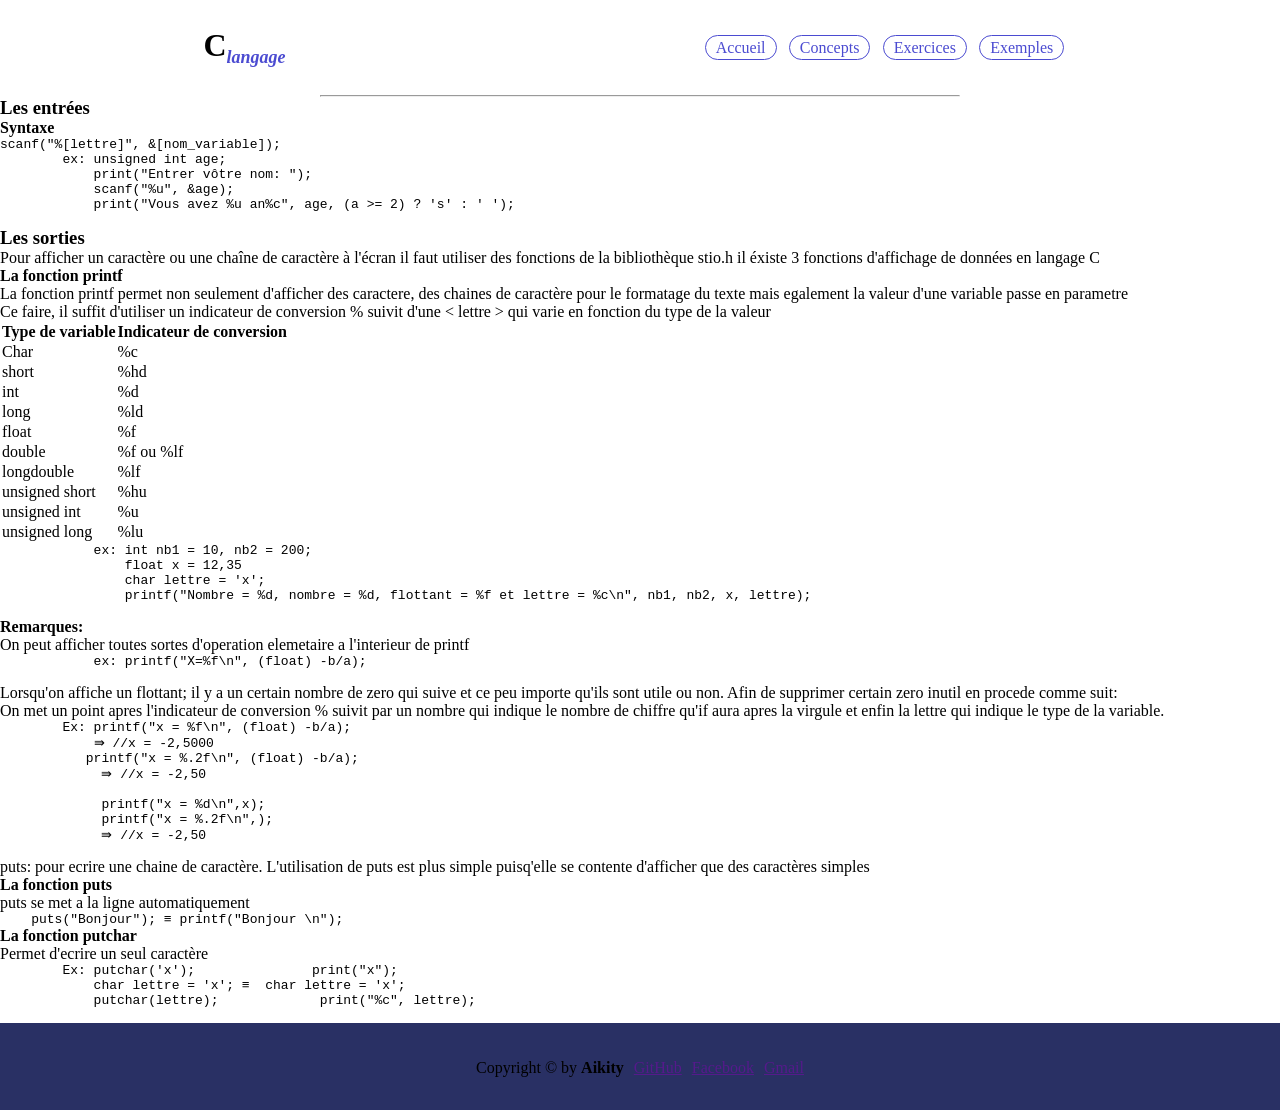
==== flux.html @ c532ed44 "style: organize space layout" ====
<!DOCTYPE html>
<html lang="en">

<head>
    <meta charset="UTF-8">
    <meta name="viewport" content="width=device-width, initial-scale=1.0">
    <link rel="stylesheet" href="CSS/style.css">

    <title>Les entrées et les sorties</title>
</head>

<body>
   <header id="header">
        <h1>C<sub>langage</sub></h1>
        <nav class="nav-header">
            <ul class="list-header">
                <li><a href="#">Accueil</a></li>
                <li><a  href="#">Concepts</a></li>
                <li><a  href="#">Exercices</a></li>
                <li><a  href="#">Exemples</a></li>
            </ul>
        </nav>
    </header>
    <hr >
    <h3>Les entrées</h3>
    <h4>Syntaxe</h4>
    <pre>scanf("%[lettre]", &[nom_variable]);</pre>
    <pre>
        ex: unsigned int age;
            print("Entrer vôtre nom: ");
            scanf("%u", &age);
            print("Vous avez %u an%c", age, (a >= 2) ? 's' : ' ');
     </pre>

    <h3>Les sorties</h3>
    <p>Pour afficher un caractère ou une chaîne de caractère à l'écran il faut utiliser des fonctions de la bibliothèque
        stio.h il éxiste 3 fonctions d'affichage de données en langage C</p>
    <h4>La fonction printf</h4>
    <p>La fonction printf permet non seulement d'afficher des caractere, des chaines de caractère pour le formatage du
        texte mais egalement la valeur d'une variable passe en parametre</p>
    <p>Ce faire, il suffit d'utiliser un indicateur de conversion % suivit d'une &lt; lettre &gt; qui varie en fonction
        du type de la valeur</p>

    <table>
        <thead>
            <tr>
                <th>Type de variable</th>
                <th>Indicateur de conversion</th>
            </tr>
        </thead>
        <tbody>
            <tr>
                <td>Char</td>
                <td>%c</td>
            </tr>
            <tr>
                <td>short</td>
                <td>%hd</td>
            </tr>
            <tr>
                <td>int</td>
                <td>%d</td>
            </tr>
            <tr>
                <td>long</td>
                <td>%ld</td>
            </tr>
            <tr>
                <td>float</td>
                <td>%f</td>
            </tr>
            <tr>
                <td>double</td>
                <td>%f ou %lf</td>
            </tr>
            <tr>
                <td>longdouble</td>
                <td>%lf</td>
            </tr>
            <tr>
                <td>unsigned short</td>
                <td>%hu</td>
            </tr>
            <tr>
                <td>unsigned int</td>
                <td>%u</td>
            </tr>
            <tr>
                <td>unsigned long</td>
                <td>%lu</td>
            </tr>
        </tbody>
    </table>

    <pre>
            ex: int nb1 = 10, nb2 = 200;
                float x = 12,35
                char lettre = 'x';
                printf("Nombre = %d, nombre = %d, flottant = %f et lettre = %c\n", nb1, nb2, x, lettre);
        </pre>
    <h4>Remarques:</h4>
    <p>On peut afficher toutes sortes d'operation elemetaire a l'interieur de printf</p>
    <pre>
            ex: printf("X=%f\n", (float) -b/a);
         </pre>

    <p>
        Lorsqu'on affiche un flottant; il y a un certain nombre de zero qui suive et ce peu importe qu'ils sont utile ou
        non. Afin de supprimer certain zero inutil en procede comme suit:
    </p>
    <p>
        On met un point apres l'indicateur de conversion % suivit par un nombre qui indique le nombre de chiffre qu'if aura apres la virgule et enfin la lettre qui indique le type de la variable.
    </p>
    <pre>
        Ex: printf("x = %f\n", (float) -b/a);
            &rAarr; //x = -2,5000
           printf("x = %.2f\n", (float) -b/a);
             &rAarr; //x = -2,50

             printf("x = %d\n",x);
             printf("x = %.2f\n",);
             &rAarr; //x = -2,50
    </pre>

    <p>puts: pour ecrire une chaine de caractère. L'utilisation de puts est plus simple puisq'elle se contente d'afficher que des caractères simples</p>
    <h4>La fonction puts</h4>

    <p>
        puts se met a la ligne automatiquement
    </p>
<pre>
    puts("Bonjour"); &equiv; printf("Bonjour \n");
</pre>
    <h4>La fonction putchar</h4>
    <p>Permet d'ecrire un seul caractère</p>
    <pre>
        Ex: putchar('x');               print("x");
            char lettre = 'x'; &equiv;  char lettre = 'x';
            putchar(lettre);             print("%c", lettre);
    </pre>
  <footer>
        <p>Copyright &copy; by <strong> Aikity</strong> </p>
        <a href="">GitHub</a>
        <a href="">Facebook</a>
        <a href="">Gmail</a>
    </footer>
</body>

</html>
---- CSS/style.css ----
*{
    padding: 0;
    margin: 0;
    box-sizing: border-box;
}
:root{
    --COLOR-DESIGN: rgb(75, 75, 209);
    --COLOR-DARK: rgb(41, 48, 100);
}



#main-content {
    display: flex;
    flex-direction: column;
    width: 50vw;
    margin: auto;
}

header {
    display: flex;
    justify-content: space-around;
    align-items: center;
    padding: 3vh 0;
}

footer{
    display: flex;
    justify-content: center;    
    align-items: center;
    gap: 10px;
    height: 10vh;
    background: var(--COLOR-DARK);
}

header + hr {
    width: 50vw;
    margin: auto;
}

h1 > sub {
    color: var(--COLOR-DESIGN);
    font-size: large;
    font-style: italic;

}



.list-header{
     width: 30vw;
    display: flex;
    justify-content: space-evenly;
}
.list-header > li {
    list-style: none;
}

.list-header li > a{
    text-decoration: none;
    color: var(--COLOR-DESIGN);
    border: 1px solid var(--COLOR-DESIGN);
    padding: 3px 10px;
    border-radius: 50px;
}

aside {
    position: absolute;
    background: var(--COLOR-DARK);
    line-height: 3vh;
}
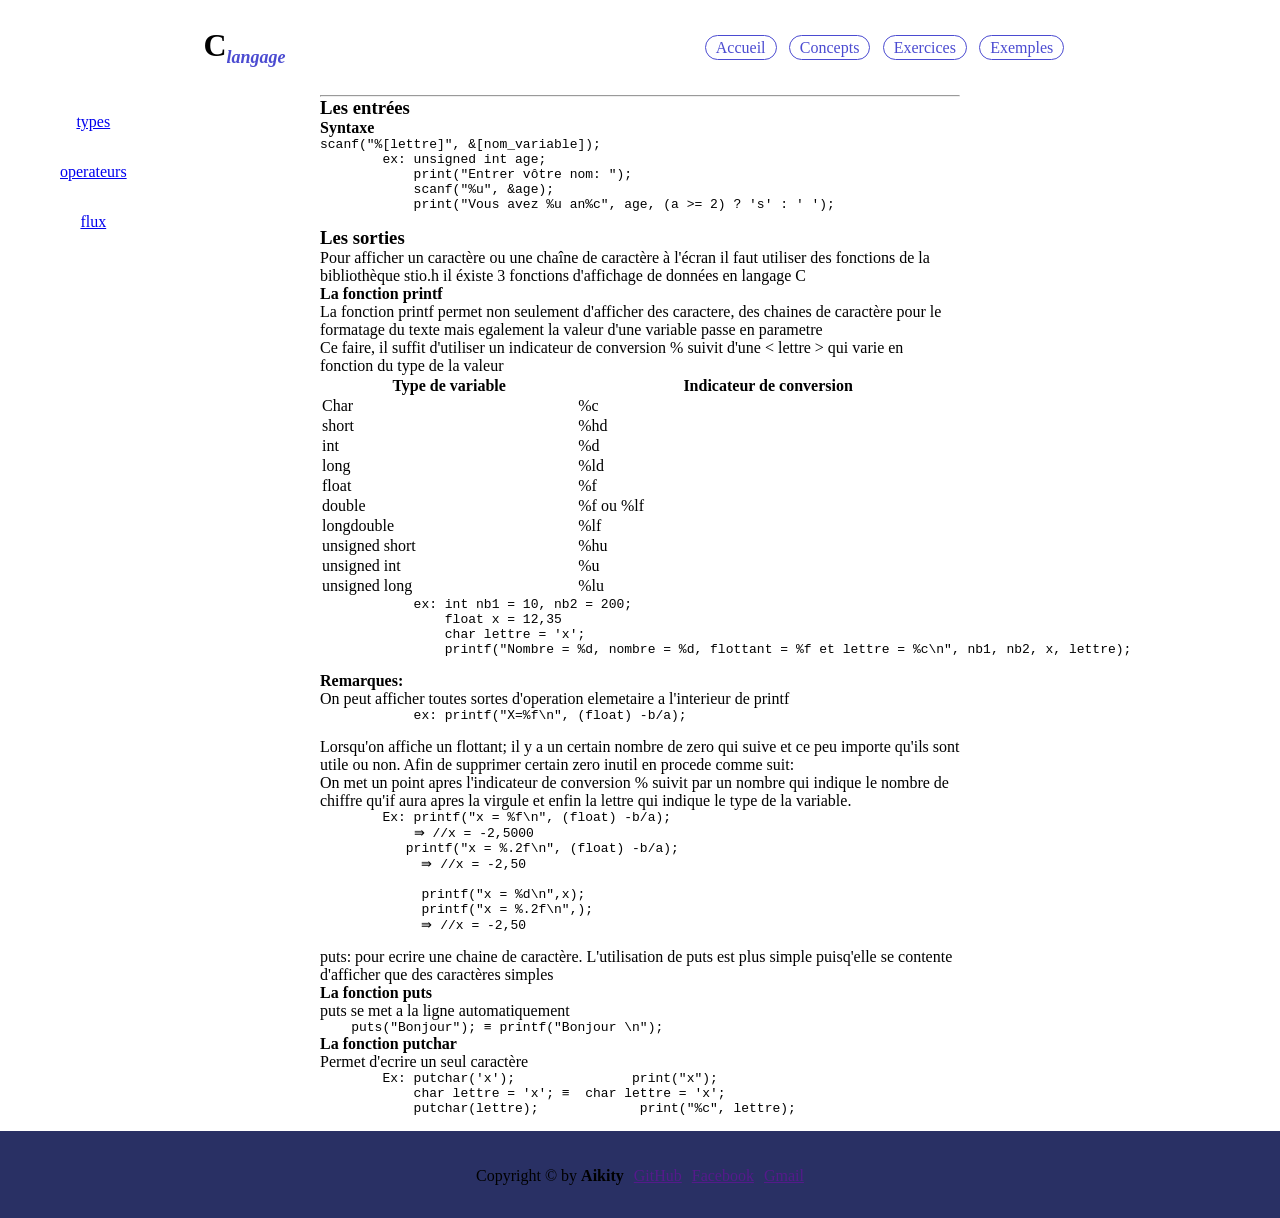
==== commit bd7fb1dd: "style: structure layout" ====
--- a/flux.html
+++ b/flux.html
@@ -10,108 +10,121 @@
 </head>
 
 <body>
-   <header id="header">
+    <header id="header">
         <h1>C<sub>langage</sub></h1>
         <nav class="nav-header">
             <ul class="list-header">
                 <li><a href="#">Accueil</a></li>
-                <li><a  href="#">Concepts</a></li>
-                <li><a  href="#">Exercices</a></li>
-                <li><a  href="#">Exemples</a></li>
+                <li><a href="#">Concepts</a></li>
+                <li><a href="#">Exercices</a></li>
+                <li><a href="#">Exemples</a></li>
             </ul>
         </nav>
     </header>
-    <hr >
-    <h3>Les entrées</h3>
-    <h4>Syntaxe</h4>
-    <pre>scanf("%[lettre]", &[nom_variable]);</pre>
-    <pre>
+    <hr>
+      <aside>
+        <a href="types.html">types</a>
+        <a href="operateurs.html">operateurs</a>
+        <a href="flux.html">flux</a>
+    </aside>
+
+    <main id="main-content">
+        <h3>Les entrées</h3>
+        <h4>Syntaxe</h4>
+        <pre>scanf("%[lettre]", &[nom_variable]);</pre>
+        <pre>
         ex: unsigned int age;
             print("Entrer vôtre nom: ");
             scanf("%u", &age);
             print("Vous avez %u an%c", age, (a >= 2) ? 's' : ' ');
      </pre>
 
-    <h3>Les sorties</h3>
-    <p>Pour afficher un caractère ou une chaîne de caractère à l'écran il faut utiliser des fonctions de la bibliothèque
-        stio.h il éxiste 3 fonctions d'affichage de données en langage C</p>
-    <h4>La fonction printf</h4>
-    <p>La fonction printf permet non seulement d'afficher des caractere, des chaines de caractère pour le formatage du
-        texte mais egalement la valeur d'une variable passe en parametre</p>
-    <p>Ce faire, il suffit d'utiliser un indicateur de conversion % suivit d'une &lt; lettre &gt; qui varie en fonction
-        du type de la valeur</p>
+        <h3>Les sorties</h3>
+        <p>Pour afficher un caractère ou une chaîne de caractère à l'écran il faut utiliser des fonctions de la
+            bibliothèque
+            stio.h il éxiste 3 fonctions d'affichage de données en langage C</p>
+        <h4>La fonction printf</h4>
+        <p>La fonction printf permet non seulement d'afficher des caractere, des chaines de caractère pour le formatage
+            du
+            texte mais egalement la valeur d'une variable passe en parametre</p>
+        <p>Ce faire, il suffit d'utiliser un indicateur de conversion % suivit d'une &lt; lettre &gt; qui varie en
+            fonction
+            du type de la valeur</p>
 
-    <table>
-        <thead>
-            <tr>
-                <th>Type de variable</th>
-                <th>Indicateur de conversion</th>
-            </tr>
-        </thead>
-        <tbody>
-            <tr>
-                <td>Char</td>
-                <td>%c</td>
-            </tr>
-            <tr>
-                <td>short</td>
-                <td>%hd</td>
-            </tr>
-            <tr>
-                <td>int</td>
-                <td>%d</td>
-            </tr>
-            <tr>
-                <td>long</td>
-                <td>%ld</td>
-            </tr>
-            <tr>
-                <td>float</td>
-                <td>%f</td>
-            </tr>
-            <tr>
-                <td>double</td>
-                <td>%f ou %lf</td>
-            </tr>
-            <tr>
-                <td>longdouble</td>
-                <td>%lf</td>
-            </tr>
-            <tr>
-                <td>unsigned short</td>
-                <td>%hu</td>
-            </tr>
-            <tr>
-                <td>unsigned int</td>
-                <td>%u</td>
-            </tr>
-            <tr>
-                <td>unsigned long</td>
-                <td>%lu</td>
-            </tr>
-        </tbody>
-    </table>
+        <table>
+            <thead>
+                <tr>
+                    <th>Type de variable</th>
+                    <th>Indicateur de conversion</th>
+                </tr>
+            </thead>
+            <tbody>
+                <tr>
+                    <td>Char</td>
+                    <td>%c</td>
+                </tr>
+                <tr>
+                    <td>short</td>
+                    <td>%hd</td>
+                </tr>
+                <tr>
+                    <td>int</td>
+                    <td>%d</td>
+                </tr>
+                <tr>
+                    <td>long</td>
+                    <td>%ld</td>
+                </tr>
+                <tr>
+                    <td>float</td>
+                    <td>%f</td>
+                </tr>
+                <tr>
+                    <td>double</td>
+                    <td>%f ou %lf</td>
+                </tr>
+                <tr>
+                    <td>longdouble</td>
+                    <td>%lf</td>
+                </tr>
+                <tr>
+                    <td>unsigned short</td>
+                    <td>%hu</td>
+                </tr>
+                <tr>
+                    <td>unsigned int</td>
+                    <td>%u</td>
+                </tr>
+                <tr>
+                    <td>unsigned long</td>
+                    <td>%lu</td>
+                </tr>
+            </tbody>
+        </table>
 
-    <pre>
+        <pre>
             ex: int nb1 = 10, nb2 = 200;
                 float x = 12,35
                 char lettre = 'x';
                 printf("Nombre = %d, nombre = %d, flottant = %f et lettre = %c\n", nb1, nb2, x, lettre);
         </pre>
-    <h4>Remarques:</h4>
-    <p>On peut afficher toutes sortes d'operation elemetaire a l'interieur de printf</p>
-    <pre>
+        <h4>Remarques:</h4>
+        <p>On peut afficher toutes sortes d'operation elemetaire a l'interieur de printf</p>
+        <pre>
             ex: printf("X=%f\n", (float) -b/a);
          </pre>
 
-    <p>
-        Lorsqu'on affiche un flottant; il y a un certain nombre de zero qui suive et ce peu importe qu'ils sont utile ou
-        non. Afin de supprimer certain zero inutil en procede comme suit:
-    </p>
-    <p>
-        On met un point apres l'indicateur de conversion % suivit par un nombre qui indique le nombre de chiffre qu'if aura apres la virgule et enfin la lettre qui indique le type de la variable.
-    </p>
-    <pre>
+        <p>
+            Lorsqu'on affiche un flottant; il y a un certain nombre de zero qui suive et ce peu importe qu'ils sont
+            utile ou
+            non. Afin de supprimer certain zero inutil en procede comme suit:
+        </p>
+        <p>
+            On met un point apres l'indicateur de conversion % suivit par un nombre qui indique le nombre de chiffre
+            qu'if
+            aura apres la virgule et enfin la lettre qui indique le type de la variable.
+        </p>
+        <pre>
         Ex: printf("x = %f\n", (float) -b/a);
             &rAarr; //x = -2,5000
            printf("x = %.2f\n", (float) -b/a);
@@ -122,23 +135,26 @@
              &rAarr; //x = -2,50
     </pre>
 
-    <p>puts: pour ecrire une chaine de caractère. L'utilisation de puts est plus simple puisq'elle se contente d'afficher que des caractères simples</p>
-    <h4>La fonction puts</h4>
+        <p>puts: pour ecrire une chaine de caractère. L'utilisation de puts est plus simple puisq'elle se contente
+            d'afficher que des caractères simples</p>
+        <h4>La fonction puts</h4>
 
-    <p>
-        puts se met a la ligne automatiquement
-    </p>
-<pre>
+        <p>
+            puts se met a la ligne automatiquement
+        </p>
+        <pre>
     puts("Bonjour"); &equiv; printf("Bonjour \n");
 </pre>
-    <h4>La fonction putchar</h4>
-    <p>Permet d'ecrire un seul caractère</p>
-    <pre>
+        <h4>La fonction putchar</h4>
+        <p>Permet d'ecrire un seul caractère</p>
+        <pre>
         Ex: putchar('x');               print("x");
             char lettre = 'x'; &equiv;  char lettre = 'x';
             putchar(lettre);             print("%c", lettre);
     </pre>
-  <footer>
+    </main>
+
+    <footer>
         <p>Copyright &copy; by <strong> Aikity</strong> </p>
         <a href="">GitHub</a>
         <a href="">Facebook</a>
--- a/CSS/style.css
+++ b/CSS/style.css
@@ -66,6 +66,9 @@
 
 aside {
     position: absolute;
-    background: var(--COLOR-DARK);
-    line-height: 3vh;
+    line-height: 50px;
+    display: flex;
+    flex-direction: column;
+    text-align: center;
+    padding-left: 60px;
 }
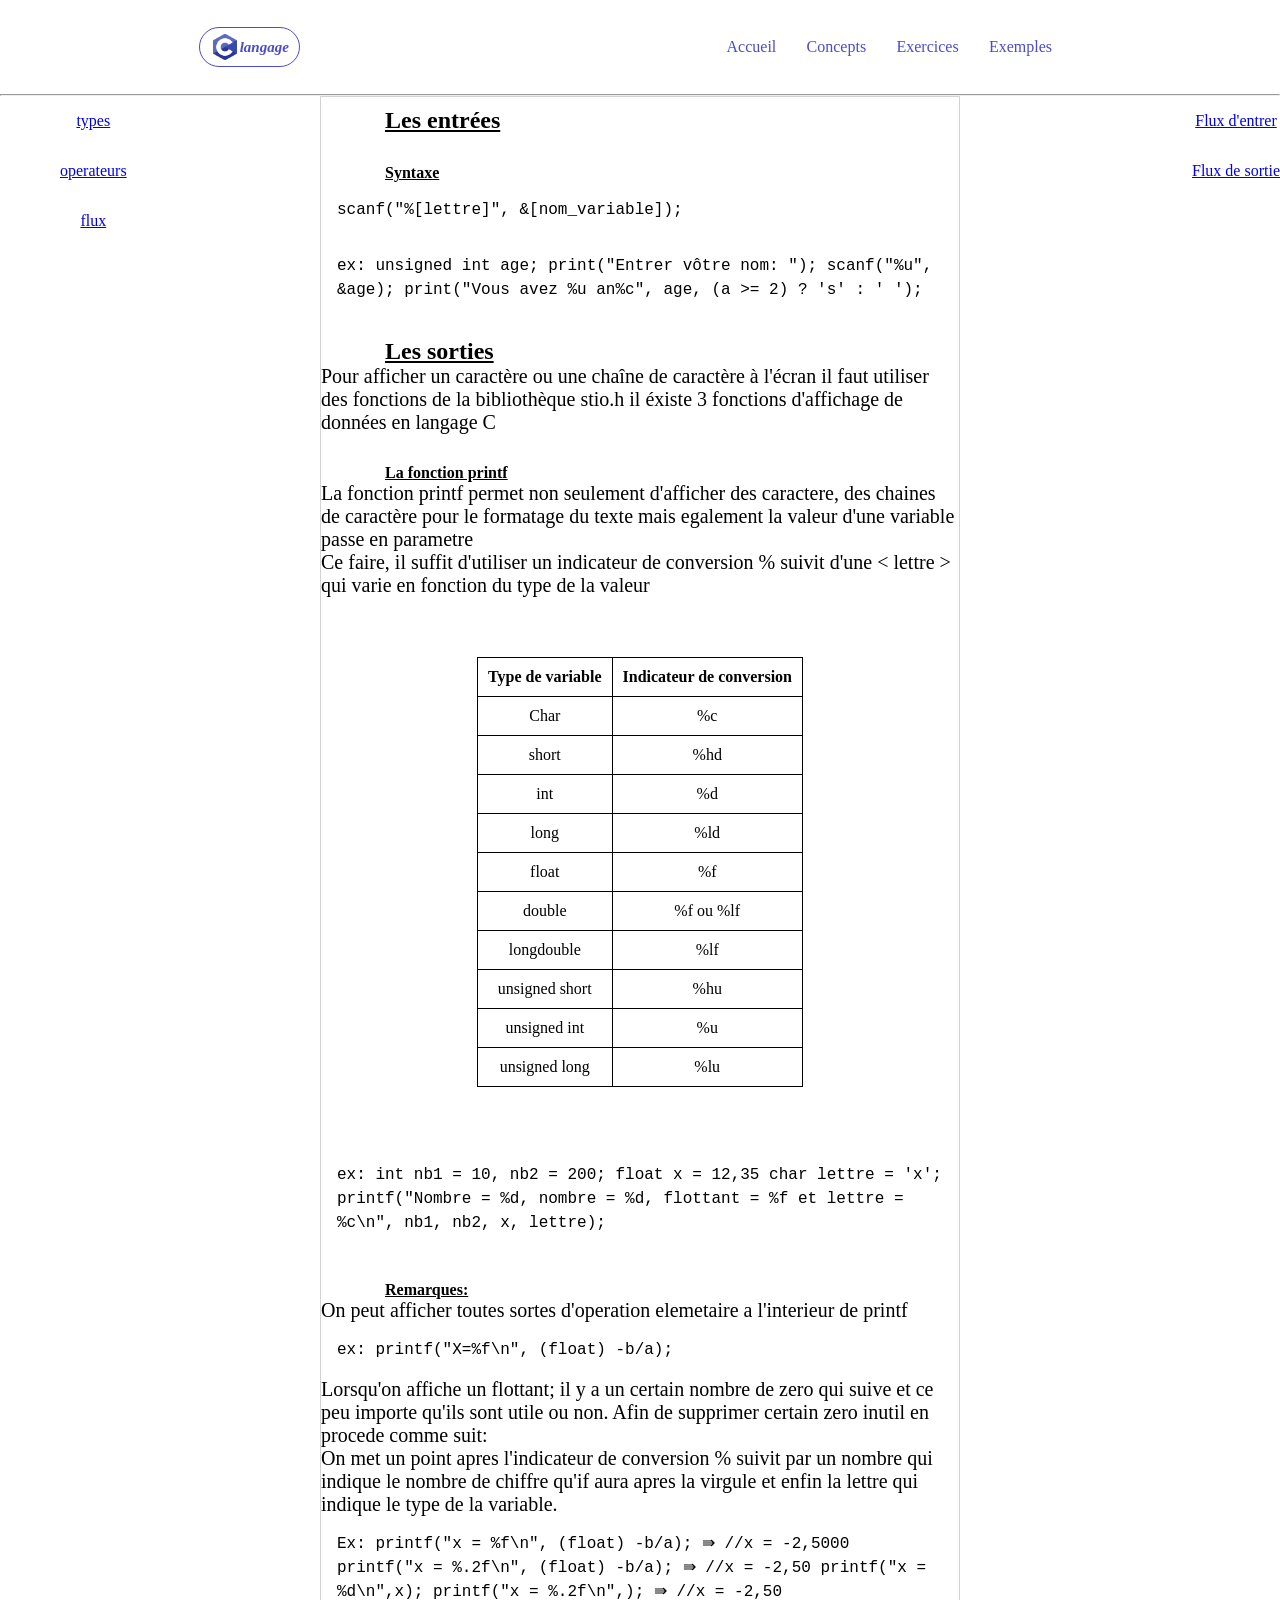
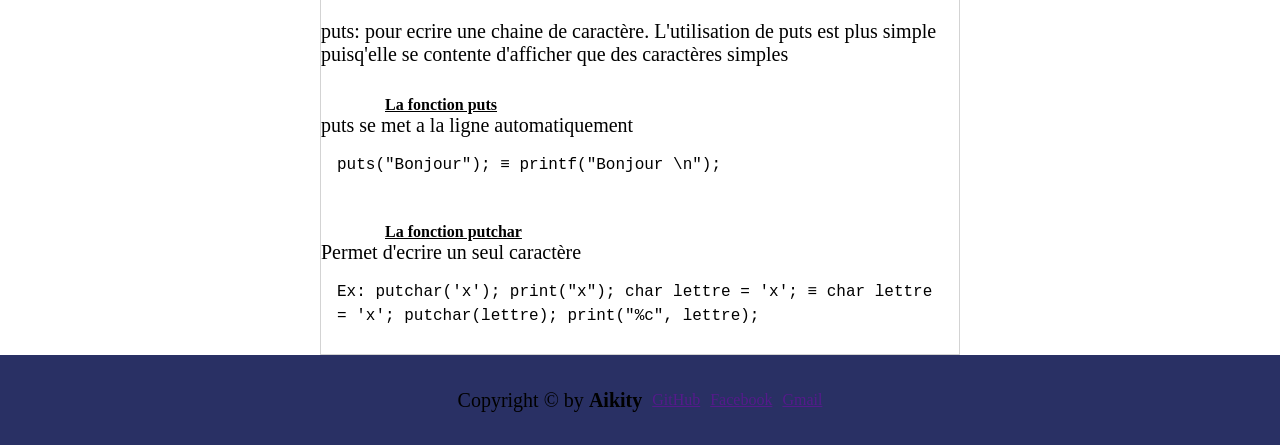
==== commit a4ee5333: "update flux input and output" ====
--- a/flux.html
+++ b/flux.html
@@ -5,16 +5,24 @@
     <meta charset="UTF-8">
     <meta name="viewport" content="width=device-width, initial-scale=1.0">
     <link rel="stylesheet" href="CSS/style.css">
+    <link rel="stylesheet" href="CSS/flux.css">
+
 
     <title>Les entrées et les sorties</title>
 </head>
 
 <body>
+
     <header id="header">
-        <h1>C<sub>langage</sub></h1>
+        <div class="logo-titre">
+            <img src="assets/c_logos.png" alt="logos_c" widh="30px" height="30px">
+            <h1>langage</h1>
+        </div>
+
+
         <nav class="nav-header">
             <ul class="list-header">
-                <li><a href="#">Accueil</a></li>
+                <li><a href="index.html">Accueil</a></li>
                 <li><a href="#">Concepts</a></li>
                 <li><a href="#">Exercices</a></li>
                 <li><a href="#">Exemples</a></li>
@@ -22,109 +30,148 @@
         </nav>
     </header>
     <hr>
-      <aside>
+
+    <!-- ================= SOMMAIRE (gauche) ================= -->
+    <aside class="aside-left">
         <a href="types.html">types</a>
         <a href="operateurs.html">operateurs</a>
         <a href="flux.html">flux</a>
     </aside>
 
+    <!-- =================      SOMMAIRE (droite) ================= -->
+    <aside id="aside-right">
+        <a href="#flux_entrer">Flux d'entrer</a>
+        <a href="#flux_sortie">Flux de sortie</a>
+    </aside>
+
     <main id="main-content">
-        <h3>Les entrées</h3>
-        <h4>Syntaxe</h4>
-        <pre>scanf("%[lettre]", &[nom_variable]);</pre>
-        <pre>
-        ex: unsigned int age;
-            print("Entrer vôtre nom: ");
-            scanf("%u", &age);
-            print("Vous avez %u an%c", age, (a >= 2) ? 's' : ' ');
-     </pre>
-
-        <h3>Les sorties</h3>
-        <p>Pour afficher un caractère ou une chaîne de caractère à l'écran il faut utiliser des fonctions de la
-            bibliothèque
-            stio.h il éxiste 3 fonctions d'affichage de données en langage C</p>
-        <h4>La fonction printf</h4>
-        <p>La fonction printf permet non seulement d'afficher des caractere, des chaines de caractère pour le formatage
-            du
-            texte mais egalement la valeur d'une variable passe en parametre</p>
-        <p>Ce faire, il suffit d'utiliser un indicateur de conversion % suivit d'une &lt; lettre &gt; qui varie en
-            fonction
-            du type de la valeur</p>
-
-        <table>
-            <thead>
-                <tr>
-                    <th>Type de variable</th>
-                    <th>Indicateur de conversion</th>
-                </tr>
-            </thead>
-            <tbody>
-                <tr>
-                    <td>Char</td>
-                    <td>%c</td>
-                </tr>
-                <tr>
-                    <td>short</td>
-                    <td>%hd</td>
-                </tr>
-                <tr>
-                    <td>int</td>
-                    <td>%d</td>
-                </tr>
-                <tr>
-                    <td>long</td>
-                    <td>%ld</td>
-                </tr>
-                <tr>
-                    <td>float</td>
-                    <td>%f</td>
-                </tr>
-                <tr>
-                    <td>double</td>
-                    <td>%f ou %lf</td>
-                </tr>
-                <tr>
-                    <td>longdouble</td>
-                    <td>%lf</td>
-                </tr>
-                <tr>
-                    <td>unsigned short</td>
-                    <td>%hu</td>
-                </tr>
-                <tr>
-                    <td>unsigned int</td>
-                    <td>%u</td>
-                </tr>
-                <tr>
-                    <td>unsigned long</td>
-                    <td>%lu</td>
-                </tr>
-            </tbody>
-        </table>
-
-        <pre>
-            ex: int nb1 = 10, nb2 = 200;
-                float x = 12,35
-                char lettre = 'x';
-                printf("Nombre = %d, nombre = %d, flottant = %f et lettre = %c\n", nb1, nb2, x, lettre);
-        </pre>
-        <h4>Remarques:</h4>
-        <p>On peut afficher toutes sortes d'operation elemetaire a l'interieur de printf</p>
-        <pre>
+        <!-- flux entrer -->
+        <div id="flux_entrer">
+            <h2>Les entrées</h3>
+                <h4>Syntaxe</h4>
+                <div>
+                    <pre>scanf("%[lettre]", &[nom_variable]);</pre>
+
+                </div>
+                <div>
+
+                    <pre>
+
+            ex: unsigned int age;
+                print("Entrer vôtre nom: ");
+                scanf("%u", &age);
+                print("Vous avez %u an%c", age, (a >= 2) ? 's' : ' ');
+         </pre>
+                </div>
+        </div>
+
+
+        <!-- flux sorite -->
+        <div id="flux_sortie">
+            <h2>Les sorties</h3>
+
+            <div class="paragraphe1">
+
+                <p>Pour afficher un caractère ou une chaîne de caractère à l'écran il faut utiliser des fonctions de la
+                    bibliothèque
+                    stio.h il éxiste 3 fonctions d'affichage de données en langage C</p>
+            <div class="printf">
+
+            </div>
+                <h4>La fonction printf</h4>
+                <p>La fonction printf permet non seulement d'afficher des caractere, des chaines de caractère pour le
+                    formatage
+                    du
+                    texte mais egalement la valeur d'une variable passe en parametre</p>
+                <p>Ce faire, il suffit d'utiliser un indicateur de conversion % suivit d'une &lt; lettre &gt; qui varie
+                    en
+                    fonction
+                    du type de la valeur</p>
+            </div>
+
+            <div class="table">
+                <table>
+                    <thead>
+                        <tr>
+                            <th>Type de variable</th>
+                            <th>Indicateur de conversion</th>
+                        </tr>
+                    </thead>
+                    <tbody>
+                        <tr>
+                            <td>Char</td>
+                            <td>%c</td>
+                        </tr>
+                        <tr>
+                            <td>short</td>
+                            <td>%hd</td>
+                        </tr>
+                        <tr>
+                            <td>int</td>
+                            <td>%d</td>
+                        </tr>
+                        <tr>
+                            <td>long</td>
+                            <td>%ld</td>
+                        </tr>
+                        <tr>
+                            <td>float</td>
+                            <td>%f</td>
+                        </tr>
+                        <tr>
+                            <td>double</td>
+                            <td>%f ou %lf</td>
+                        </tr>
+                        <tr>
+                            <td>longdouble</td>
+                            <td>%lf</td>
+                        </tr>
+                        <tr>
+                            <td>unsigned short</td>
+                            <td>%hu</td>
+                        </tr>
+                        <tr>
+                            <td>unsigned int</td>
+                            <td>%u</td>
+                        </tr>
+                        <tr>
+                            <td>unsigned long</td>
+                            <td>%lu</td>
+                        </tr>
+                    </tbody>
+                </table>
+            </div>
+
+            <div>
+                <pre>
+                ex: int nb1 = 10, nb2 = 200;
+                    float x = 12,35
+                    char lettre = 'x';
+                    printf("Nombre = %d, nombre = %d, flottant = %f et lettre = %c\n", nb1, nb2, x, lettre);
+            </pre>
+
+            </div>
+            <h4>Remarques:</h4>
+            <!-- printf -->
+            <div class="printf">
+                <p>On peut afficher toutes sortes d'operation elemetaire a l'interieur de printf</p>
+                <pre>
             ex: printf("X=%f\n", (float) -b/a);
          </pre>
 
-        <p>
-            Lorsqu'on affiche un flottant; il y a un certain nombre de zero qui suive et ce peu importe qu'ils sont
-            utile ou
-            non. Afin de supprimer certain zero inutil en procede comme suit:
-        </p>
-        <p>
-            On met un point apres l'indicateur de conversion % suivit par un nombre qui indique le nombre de chiffre
-            qu'if
-            aura apres la virgule et enfin la lettre qui indique le type de la variable.
-        </p>
-        <pre>
+                <p>
+                    Lorsqu'on affiche un flottant; il y a un certain nombre de zero qui suive et ce peu importe qu'ils
+                    sont
+                    utile ou
+                    non. Afin de supprimer certain zero inutil en procede comme suit:
+                </p>
+                <p>
+                    On met un point apres l'indicateur de conversion % suivit par un nombre qui indique le nombre de
+                    chiffre
+                    qu'if
+                    aura apres la virgule et enfin la lettre qui indique le type de la variable.
+                </p>
+                <pre>
         Ex: printf("x = %f\n", (float) -b/a);
             &rAarr; //x = -2,5000
            printf("x = %.2f\n", (float) -b/a);
@@ -134,24 +181,38 @@
              printf("x = %.2f\n",);
              &rAarr; //x = -2,50
     </pre>
-
-        <p>puts: pour ecrire une chaine de caractère. L'utilisation de puts est plus simple puisq'elle se contente
-            d'afficher que des caractères simples</p>
-        <h4>La fonction puts</h4>
-
-        <p>
-            puts se met a la ligne automatiquement
-        </p>
-        <pre>
+            </div>
+
+
+            <!-- puts -->
+            
+            <div class="puts">
+            <p>puts: pour ecrire une chaine de caractère. L'utilisation de puts est plus simple puisq'elle se
+                contente
+                d'afficher que des caractères simples</p>
+                <h4>La fonction puts</h4>
+
+                <p>
+                    puts se met a la ligne automatiquement
+                </p>
+                <pre>
     puts("Bonjour"); &equiv; printf("Bonjour \n");
 </pre>
-        <h4>La fonction putchar</h4>
-        <p>Permet d'ecrire un seul caractère</p>
-        <pre>
+            </div>
+
+            <!-- putchar -->
+            <div class="putchar">
+                <h4>La fonction putchar</h4>
+                <p>Permet d'ecrire un seul caractère</p>
+                <pre>
         Ex: putchar('x');               print("x");
             char lettre = 'x'; &equiv;  char lettre = 'x';
             putchar(lettre);             print("%c", lettre);
     </pre>
+            </div>
+
+        </div>
+
     </main>
 
     <footer>
--- a/CSS/style.css
+++ b/CSS/style.css
@@ -6,6 +6,7 @@
 :root{
     --COLOR-DESIGN: rgb(75, 75, 209);
     --COLOR-DARK: rgb(41, 48, 100);
+    --COLOR-GRAY: rgb(93, 97, 118);
 }
 
 
@@ -31,20 +32,32 @@
     gap: 10px;
     height: 10vh;
     background: var(--COLOR-DARK);
+    position: relative;
+    bottom: 0;
+    width: 100%;
 }
 
-header + hr {
-    width: 50vw;
-    margin: auto;
+header {
+    color: var(--COLOR-GRAY);
+    box-shadow: 1px 1px 1px  rgba(0, 0, 0, 0.3);
+}   
+
+.logo-titre{
+    border: 1px solid var(--COLOR-DESIGN);
+    padding: 4px 10px;
+    border-radius: 40px ;
+    width: fit-content;
+    text-align: center;
+    display: flex;
+    align-items: center;
 }
 
-h1 > sub {
+
+.logo-titre h1{
     color: var(--COLOR-DESIGN);
-    font-size: large;
+    font-size: 15px;
     font-style: italic;
-
 }
-
 
 
 .list-header{
@@ -59,9 +72,12 @@
 .list-header li > a{
     text-decoration: none;
     color: var(--COLOR-DESIGN);
-    border: 1px solid var(--COLOR-DESIGN);
-    padding: 3px 10px;
-    border-radius: 50px;
+    padding: 13px 1px;
+}
+
+.list-header li > a:hover{
+    border-bottom: 1px solid var(--COLOR-DESIGN);
+    transition: ease-in;
 }
 
 aside {
@@ -71,4 +87,11 @@
     flex-direction: column;
     text-align: center;
     padding-left: 60px;
+}
+
+
+#aside-right{
+    position: absolute;
+    right: 0;
+    margin-right: var(--SIZE-STANDARD);  
 }
--- a/CSS/flux.css
+++ b/CSS/flux.css
@@ -0,0 +1,51 @@
+:root{
+    --size-paragraph : 20px;
+    --color-border: lightgray;
+    --color-table: black;
+    --padding-table: 10px;
+}
+
+#main-content{
+    border: 1px solid var(--color-border);
+}
+
+#main-content > div{
+    margin: 10px 0;
+}
+
+pre {
+  font-size: 1rem; /* Equivalent to 14px when root is 16px */
+  line-height: 1.5;    /* Adds breathing room between code lines */
+  overflow-x: auto;    /* Adds a scrollbar instead of breaking mobile layouts */
+  padding: 1rem;
+  white-space: wrap;
+}
+p{
+    font-size: 20px;
+}
+.table{
+    display: flex;
+    justify-content: center;
+}
+
+table {
+    border: 1px solid;
+    border-collapse: collapse;
+    text-align: center;
+    margin: 60px 0;
+
+}
+
+table, th, td {
+  border: 1px solid var(--color-table);
+  padding: var(--padding-table);
+}
+
+h2, h4{
+    text-decoration: underline;
+    text-indent: 4rem;
+}
+
+h4{
+    margin-top: 30px;
+}
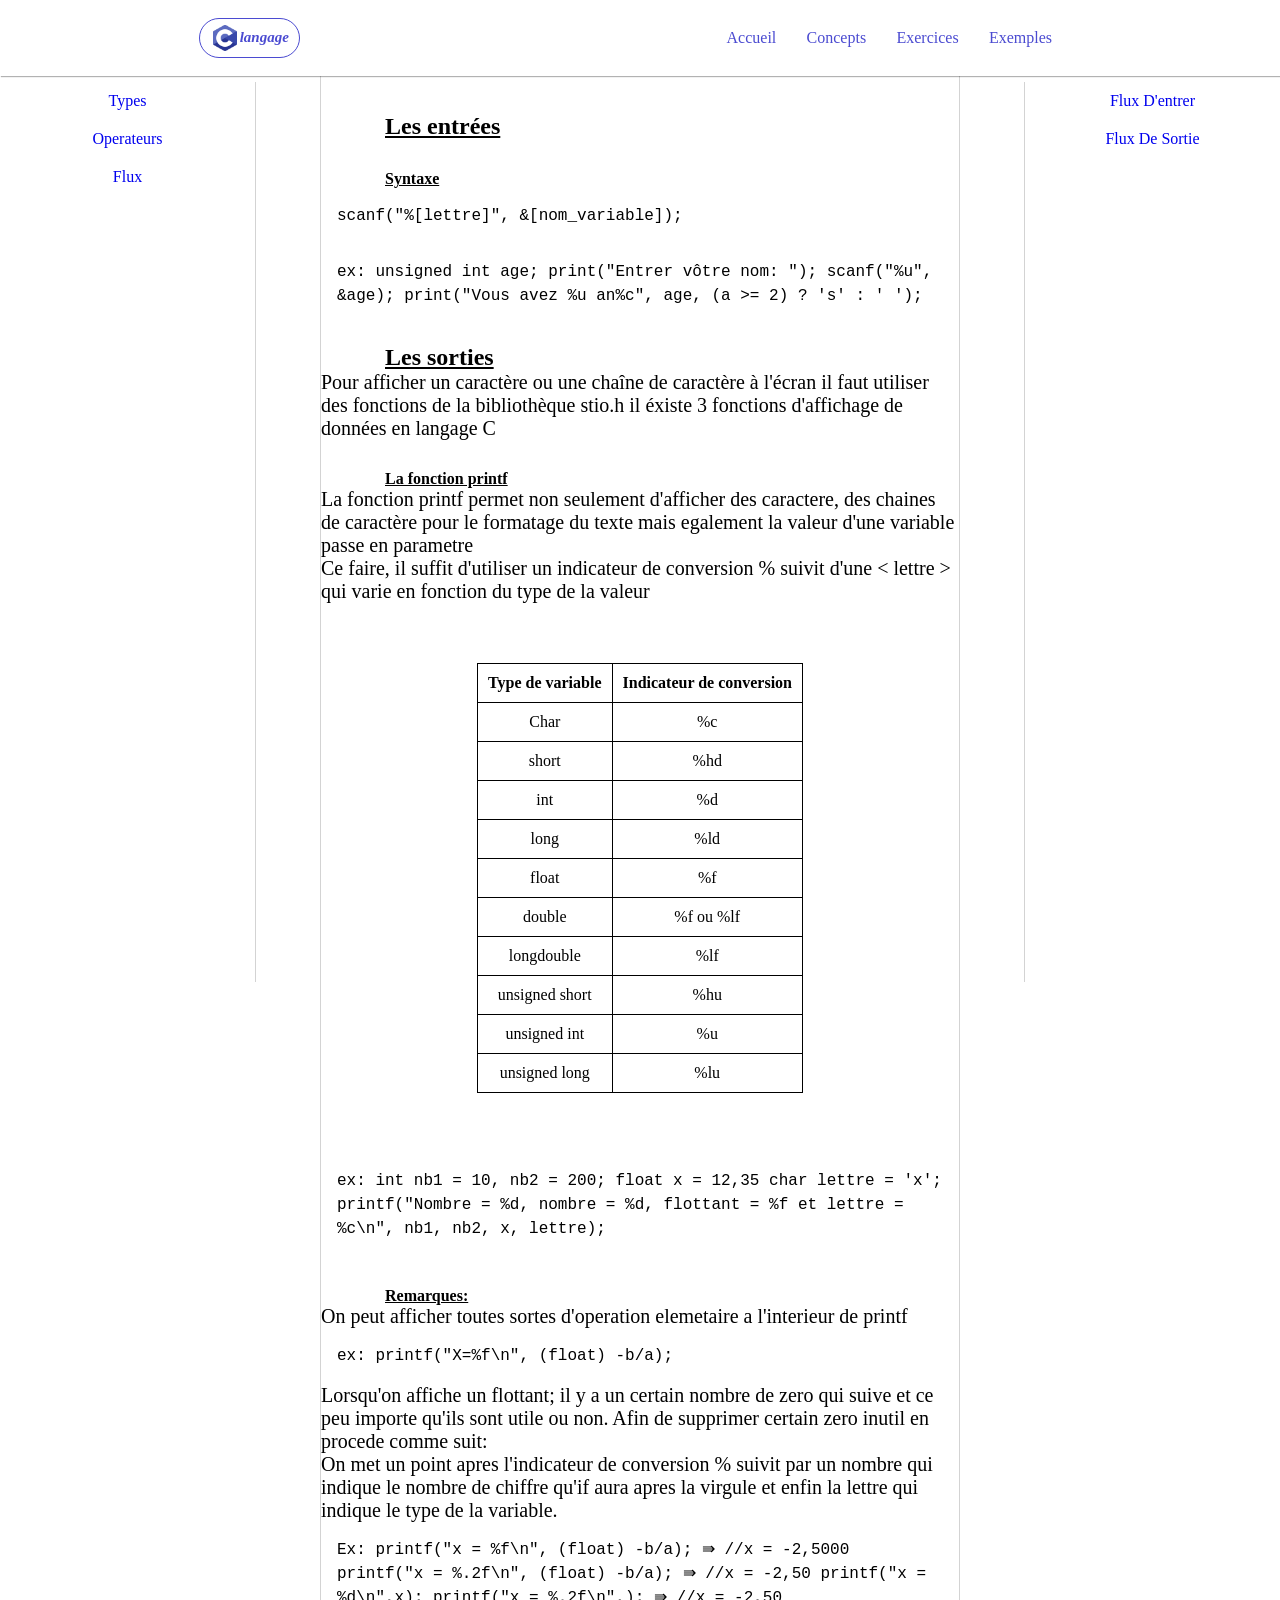
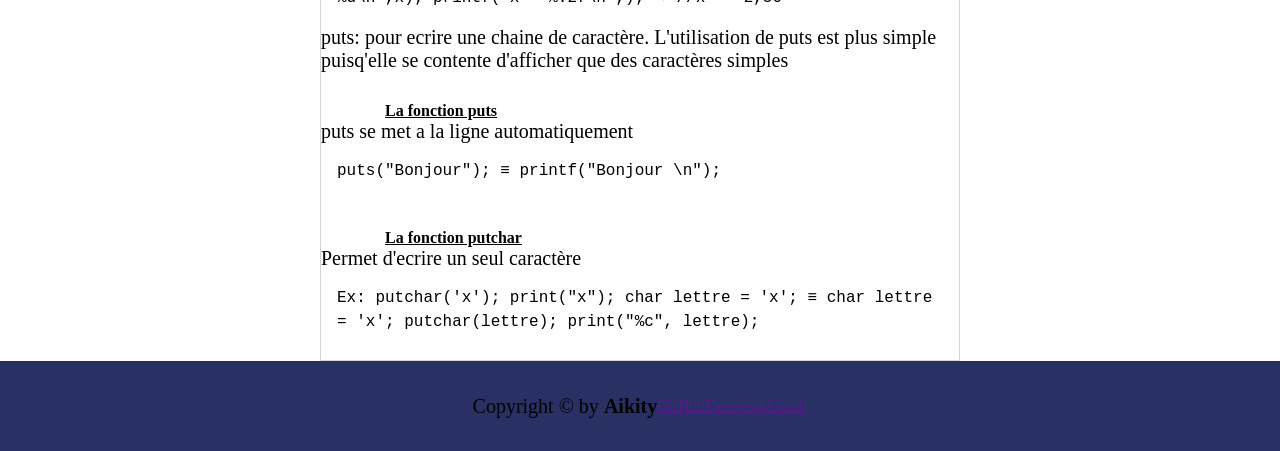
==== commit 97ef1de8: "adjustement layout" ====
--- a/flux.html
+++ b/flux.html
@@ -32,7 +32,7 @@
     <hr>
 
     <!-- ================= SOMMAIRE (gauche) ================= -->
-    <aside class="aside-left">
+    <aside id="aside-left">
         <a href="types.html">types</a>
         <a href="operateurs.html">operateurs</a>
         <a href="flux.html">flux</a>
--- a/CSS/style.css
+++ b/CSS/style.css
@@ -9,32 +9,29 @@
     --COLOR-GRAY: rgb(93, 97, 118);
 }
 
-
-
 #main-content {
     display: flex;
     flex-direction: column;
     width: 50vw;
     margin: auto;
+    padding-top: 100px;
 }
 
 header {
     display: flex;
     justify-content: space-around;
     align-items: center;
-    padding: 3vh 0;
+    background: white;
+    height: 2cm;
 }
 
 footer{
     display: flex;
     justify-content: center;    
     align-items: center;
-    gap: 10px;
-    height: 10vh;
+    width: 100%;
+    min-height: 10vh;
     background: var(--COLOR-DARK);
-    position: relative;
-    bottom: 0;
-    width: 100%;
 }
 
 header {
@@ -80,18 +77,42 @@
     transition: ease-in;
 }
 
-aside {
-    position: absolute;
-    line-height: 50px;
+#header {
+    position: fixed;
+    left: 0;
+    right: 0;
+    margin-bottom: 80px;
+}
+
+[id*="aside"]{
+    position: fixed;
     display: flex;
     flex-direction: column;
+    list-style: none;
+    margin-top: 80px;
+    width: 20%;
+}
+
+[id*="aside"] a{
+    text-decoration: none;
+    padding: 10px;
     text-align: center;
-    padding-left: 60px;
+    color: var  (--COLOR-DESIGN);
+    text-transform: capitalize;
+}
+
+#aside-right{
+    height: 100%;
+    right: 0;
+    border-left: 1px solid lightgray;
+}
+
+#aside-left{
+    height: 100%;
+    left: 0;
+    border-right: 1px solid lightgray;
 }
 
 
-#aside-right{
-    position: absolute;
-    right: 0;
-    margin-right: var(--SIZE-STANDARD);  
-}+
+
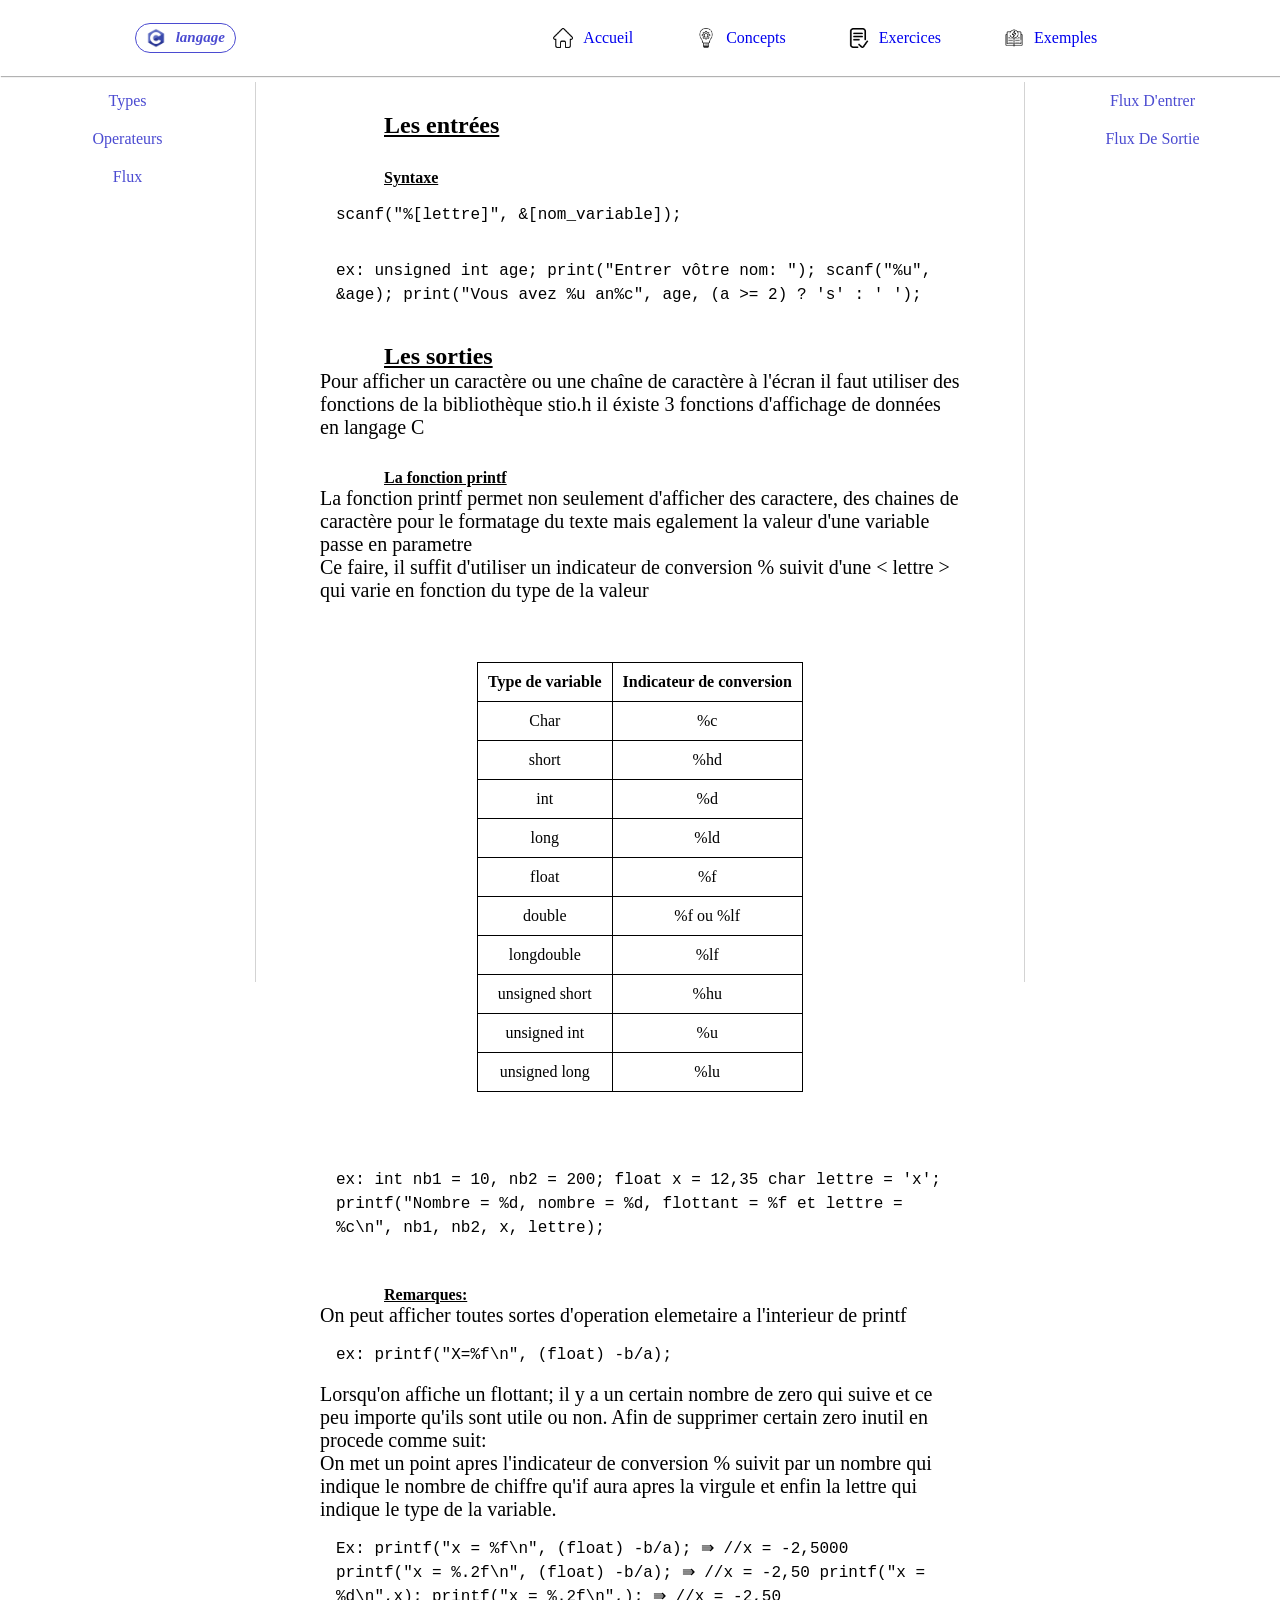
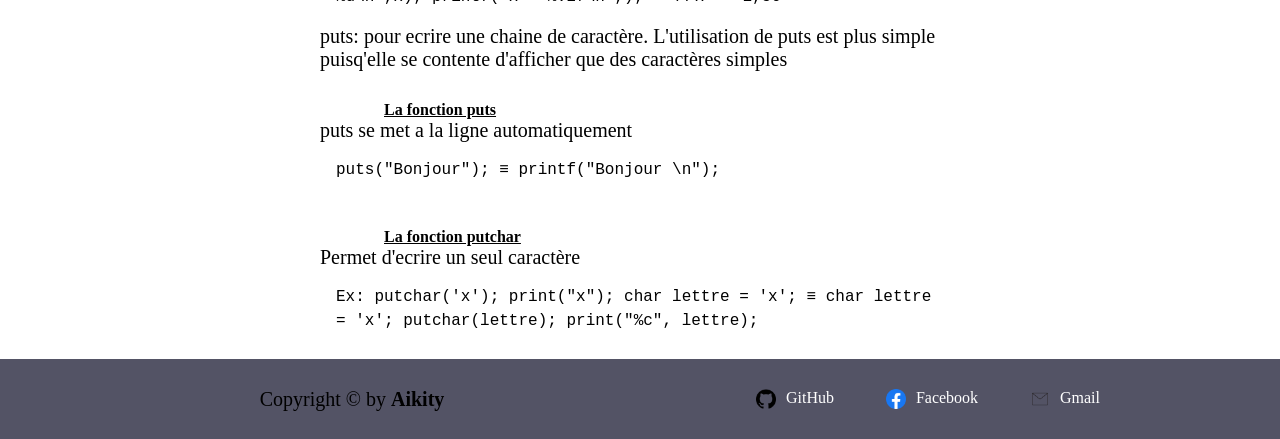
==== commit 118d5799: "update: adding icons" ====
--- a/flux.html
+++ b/flux.html
@@ -13,7 +13,7 @@
 
 <body>
 
-    <header id="header">
+   <header id="header">
         <div class="logo-titre">
             <img src="assets/c_logos.png" alt="logos_c" widh="30px" height="30px">
             <h1>langage</h1>
@@ -21,14 +21,27 @@
 
 
         <nav class="nav-header">
-            <ul class="list-header">
-                <li><a href="index.html">Accueil</a></li>
-                <li><a href="#">Concepts</a></li>
-                <li><a href="#">Exercices</a></li>
-                <li><a href="#">Exemples</a></li>
-            </ul>
+            <div class="list-header">
+                <div>
+                    <img src="assets/image.png" alt="Accueil">
+                    <a href="index.html">Accueil</a>
+                </div>
+                <div>
+                    <img src="assets/concept.png" alt="Concepts">
+                    <a href="#">Concepts</a>
+                </div>
+                <div>
+                    <img src="assets/approval.png" alt="Exercices">
+                    <a href="#">Exercices</a>
+                </div>
+                <div>
+                    <img src="assets/book.png" alt="Exemples">
+                    <a href="#">Exemples</a>
+                </div>
+            </div>
         </nav>
     </header>
+
     <hr>
 
     <!-- ================= SOMMAIRE (gauche) ================= -->
@@ -216,11 +229,28 @@
     </main>
 
     <footer>
-        <p>Copyright &copy; by <strong> Aikity</strong> </p>
-        <a href="">GitHub</a>
-        <a href="">Facebook</a>
-        <a href="">Gmail</a>
-    </footer>
+            <div class="author">
+
+                <p>Copyright &copy; by <strong>Aikity</strong></p>
+            </div>
+            <div class="network">
+                <div>
+                    <img src="assets/github.png" alt="GitHub">
+                    <a href="#">GitHub</a>
+                </div>
+                <div>
+                    <img src="assets/facebook.png" alt="Facebook">
+                    <a href="#">Facebook</a>
+
+                </div>
+
+                <div>
+                    <img src="assets/email.png" alt="Gmail">
+                    <a href="#">Gmail</a>
+                </div>
+            </div>
+
+        </footer>
 </body>
 
 </html>
--- a/CSS/style.css
+++ b/CSS/style.css
@@ -1,118 +1,158 @@
-*{
+* {
+    box-sizing: border-box;
+    margin: 0;
     padding: 0;
-    margin: 0;
-    box-sizing: border-box;
+    text-decoration: none;
 }
-:root{
+
+:root {
+    --COLOR-DARK: rgb(41, 48, 100);
     --COLOR-DESIGN: rgb(75, 75, 209);
-    --COLOR-DARK: rgb(41, 48, 100);
     --COLOR-GRAY: rgb(93, 97, 118);
+}
+
+img {
+    height: 20px;
+    width: 20 px;
+    margin-right: 10px;
 }
 
 #main-content {
     display: flex;
     flex-direction: column;
-    width: 50vw;
     margin: auto;
     padding-top: 100px;
+    width: 50vw;
 }
 
 header {
-    display: flex;
-    justify-content: space-around;
     align-items: center;
     background: white;
+    color: var(--COLOR-GRAY);
+    display: flex;
     height: 2cm;
+    justify-content: space-around;
+    box-shadow: 1px 1px 1px rgba(0, 0, 0, 0.3);
 }
 
-footer{
+.logo-titre {
+    align-items: center;
+    border: 1px solid var(--COLOR-DESIGN);
+    border-radius: 40px;
     display: flex;
-    justify-content: center;    
-    align-items: center;
-    width: 100%;
-    min-height: 10vh;
-    background: var(--COLOR-DARK);
+    padding: 4px 10px;
+    text-align: center;
+    width: fit-content;
 }
 
-header {
-    color: var(--COLOR-GRAY);
-    box-shadow: 1px 1px 1px  rgba(0, 0, 0, 0.3);
-}   
-
-.logo-titre{
-    border: 1px solid var(--COLOR-DESIGN);
-    padding: 4px 10px;
-    border-radius: 40px ;
-    width: fit-content;
-    text-align: center;
-    display: flex;
-    align-items: center;
-}
-
-
-.logo-titre h1{
+.logo-titre h1 {
     color: var(--COLOR-DESIGN);
     font-size: 15px;
     font-style: italic;
 }
 
 
-.list-header{
-     width: 30vw;
+.list-header {
     display: flex;
     justify-content: space-evenly;
-}
-.list-header > li {
-    list-style: none;
+    width: 50vw;
 }
 
-.list-header li > a{
-    text-decoration: none;
-    color: var(--COLOR-DESIGN);
-    padding: 13px 1px;
+.list-header>div {
+    display: flex;
+    align-items: center;
 }
 
-.list-header li > a:hover{
-    border-bottom: 1px solid var(--COLOR-DESIGN);
-    transition: ease-in;
+.list-header div {
+    padding: 5px 15px;
 }
 
-#header {
-    position: fixed;
-    left: 0;
-    right: 0;
-    margin-bottom: 80px;
+
+.list-header div:hover {
+    background: rgb(216, 212, 212);
+    border-radius: 5px;
 }
 
-[id*="aside"]{
+
+#header {
+    left: 0;
+    margin-bottom: 80px;
     position: fixed;
+    right: 0;
+}
+
+[id*="aside"] {
     display: flex;
     flex-direction: column;
     list-style: none;
     margin-top: 80px;
+    position: fixed;
     width: 20%;
 }
 
-[id*="aside"] a{
-    text-decoration: none;
+[id*="aside"] a {
+    color: var(--COLOR-DESIGN);
     padding: 10px;
     text-align: center;
-    color: var  (--COLOR-DESIGN);
+    text-decoration: none;
     text-transform: capitalize;
 }
 
-#aside-right{
+[id*="aside"] a:hover {
+    background: rgb(234, 229, 229);
+}
+
+#aside-right {
+    border-left: 1px solid lightgray;
     height: 100%;
     right: 0;
-    border-left: 1px solid lightgray;
 }
 
-#aside-left{
+#aside-left {
+    border-right: 1px solid lightgray;
     height: 100%;
     left: 0;
-    border-right: 1px solid lightgray;
+}
+
+
+footer {
+    background: rgb(83, 83, 101);
+    display: flex;
+    justify-content: space-evenly;
+    align-items: center;
+    height: 80px;
+
+}
+
+.author,
+.network {
+    width: 35vw;
+}
+
+.author {
+    text-align: center;
+}
+
+.network {
+    display: inherit;
+    justify-content: space-evenly;
+    align-items: center;
+    height: 80px;
 }
 
 
 
 
+.network>div {
+    display: inherit;
+    align-content: center;
+}
+
+
+.network div > a{
+   color: white;
+}
+
+.network div > a:hover{
+   color: rgb(129, 146, 183);
+}
--- a/CSS/flux.css
+++ b/CSS/flux.css
@@ -5,9 +5,6 @@
     --padding-table: 10px;
 }
 
-#main-content{
-    border: 1px solid var(--color-border);
-}
 
 #main-content > div{
     margin: 10px 0;
